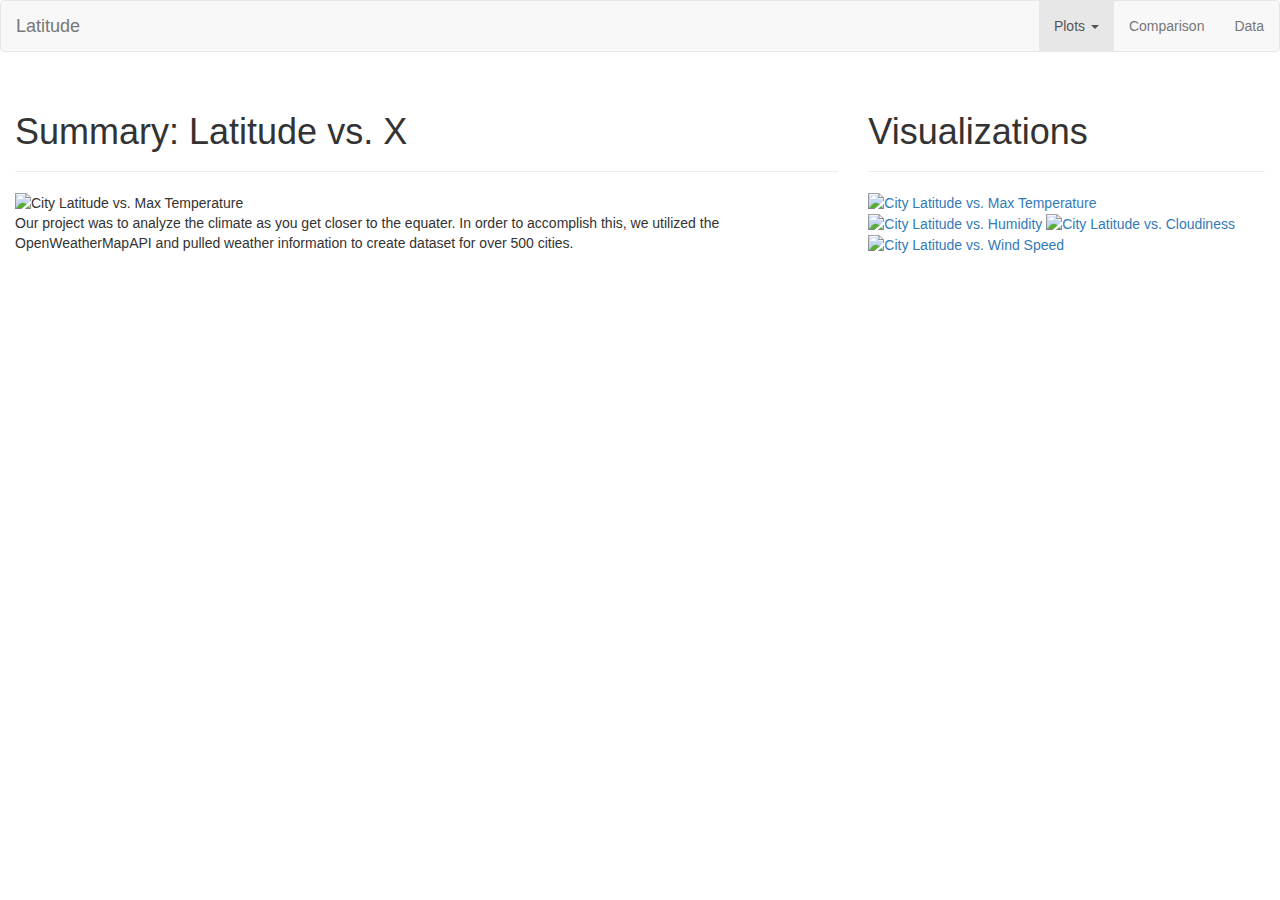
==== index.html @ d3aeb738 "index" ====
<!DOCTYPE html>
<html lang="en">

<head>
  <meta charset="UTF-8">
  <title>Latitude Analysis Dashboard with Attitude</title>
  <link rel="stylesheet" href="https://maxcdn.bootstrapcdn.com/bootstrap/3.3.7/css/bootstrap.min.css" integrity="sha384-BVYiiSIFeK1dGmJRAkycuHAHRg32OmUcww7on3RYdg4Va+PmSTsz/K68vbdEjh4u" crossorigin="anonymous">
  <link rel="stylesheet" href="style.css">
</head>
<nav class="navbar navbar-default">
  <div class="container-fluid"></div>
    <div class="navbar-header">
      <button type="button" class="navbar-toggle collapsed" data-toggle="collapse" data-target="#bs-example-navbar-collapse-1" aria-expanded="false">
      <span class="sr-only">Toggle navigation</span>
      <span class="icon-bar"></span>
      <span class="icon-bar"></span>
      <span class="icon-bar"></span>
    </button>
    <a class="navbar-brand" href="index.html"><span class="lat">Latitude</a>
    </div>
    <div class="collapse navbar-collapse" id="bs-example-navbar-collapse-1">
      <ul class="nav navbar-nav navbar-right">
         <li class="active">
          <a href="#" class="dropdown-toggle" data-toggle="dropdown" role="button" aria-haspopup="true" aria-expanded="false">Plots <span class="caret"></span></a>
          <ul class="dropdown-menu">
            <li><a data-toggle="collapse" data-target=".in" href="maxtempviz.html">Max Temperature</a></li>
            <li><a data-toggle="collapse" data-target=".in" href="humidity.html">Humidity</a></li>
            <li><a data-toggle="collapse" data-target=".in" href="cloudy.html">Clouds</a></li>
            <li><a data-toggle="collapse" data-target=".in"href="windy.html">Winds</a></li>
          </ul>
        <li><a href="comparison.html">Comparison</a></li>
        <li><a href="datatable.html">Data</a></li>
        </li>
      </ul>
    </div>
  </div>
</nav>
<div class="content">
    <div class="container-fluid">
        <div class="row">
            <div class="col-sm-12 col-md-8">
                <div class="box">
                    <div class="page-header">
                        <h1 class="title">Summary: Latitude vs. X</h1>
                    </div>
                    <div class="box">
                        <img src="./Resources/assets/images/Fig1.png" alt="City Latitude vs. Max Temperature" height="300" width="300" aria-orientation="left">
                        <p class="category" aria-orientation="right"> Our project was to analyze the climate as you get closer to the equater. In order to accomplish this, we utilized the OpenWeatherMapAPI and pulled weather information to create dataset for over 500 cities.
                        </p>
                    </div>
                </div>
            </div>

            <div class="col-sm-12 col-md-4">
                <div class="box">
                    <div class="page-header">
                        <h1 class="title">Visualizations</h1>
                    </div>
                    <div class="box">
                       <a href="maxtempviz.html"><img src="./Resources/assets/images/Fig1.png" alt="City Latitude vs. Max Temperature" height="160" width="160"></a>
                       <a href="humidity.html"><img src="./Resources/assets/images/Fig2.png" alt="City Latitude vs. Humidity" height="160" width="160"></a>
                       <a href="cloudy.html"><img src="./Resources/assets/images/Fig3.png" alt="City Latitude vs. Cloudiness" height="160" width="160"></a>
                       <a href="windy.html"><img src="./Resources/assets/images/Fig4.png" alt="City Latitude vs. Wind Speed" height="160" width="160"></a>
                    </div>
                </div>
            </div>
        </div>
    </div>
</div>
</div>
</body>
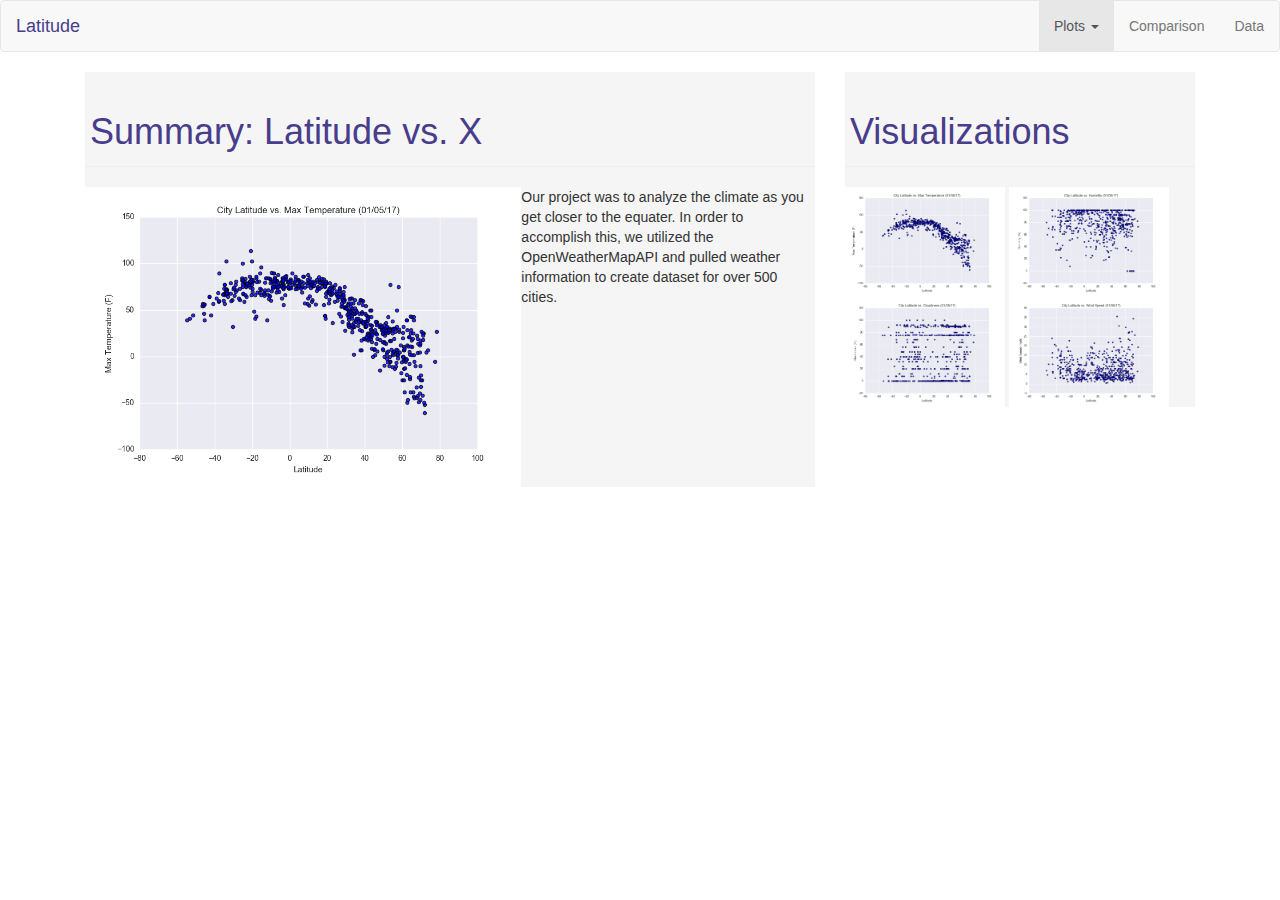
==== commit 273c385c: "it's alright" ====
--- a/index.html
+++ b/index.html
@@ -35,7 +35,7 @@
     </div>
   </div>
 </nav>
-<div class="content">
+<div class="container">
     <div class="container-fluid">
         <div class="row">
             <div class="col-sm-12 col-md-8">
@@ -43,10 +43,11 @@
                     <div class="page-header">
                         <h1 class="title">Summary: Latitude vs. X</h1>
                     </div>
-                    <div class="box">
-                        <img src="./Resources/assets/images/Fig1.png" alt="City Latitude vs. Max Temperature" height="300" width="300" aria-orientation="left">
-                        <p class="category" aria-orientation="right"> Our project was to analyze the climate as you get closer to the equater. In order to accomplish this, we utilized the OpenWeatherMapAPI and pulled weather information to create dataset for over 500 cities.
-                        </p>
+                    <div class="box pull-left">
+                    <p class="category" aria-orientation="right">
+                    <img class="pull-left" src="./Resources/assets/images/Fig1.png" alt="City Latitude vs. Max Temperature" height="300" aria-orientation="left">
+                    Our project was to analyze the climate as you get closer to the equater. In order to accomplish this, we utilized the OpenWeatherMapAPI and pulled weather information to create dataset for over 500 cities.
+                    </p>
                     </div>
                 </div>
             </div>
@@ -57,10 +58,10 @@
                         <h1 class="title">Visualizations</h1>
                     </div>
                     <div class="box">
-                       <a href="maxtempviz.html"><img src="./Resources/assets/images/Fig1.png" alt="City Latitude vs. Max Temperature" height="160" width="160"></a>
-                       <a href="humidity.html"><img src="./Resources/assets/images/Fig2.png" alt="City Latitude vs. Humidity" height="160" width="160"></a>
-                       <a href="cloudy.html"><img src="./Resources/assets/images/Fig3.png" alt="City Latitude vs. Cloudiness" height="160" width="160"></a>
-                       <a href="windy.html"><img src="./Resources/assets/images/Fig4.png" alt="City Latitude vs. Wind Speed" height="160" width="160"></a>
+                            <a href="maxtempviz.html"><img src="./Resources/assets/images/Fig1.png" alt="City Latitude vs. Max Temperature" width="160"></a>
+                            <a href="humidity.html"><img src="./Resources/assets/images/Fig2.png" alt="City Latitude vs. Humidity" width="160"></a>
+                            <a href="cloudy.html"><img src="./Resources/assets/images/Fig3.png" alt="City Latitude vs. Cloudiness"  width="160"></a>
+                            <a href="windy.html"><img src="./Resources/assets/images/Fig4.png" alt="City Latitude vs. Wind Speed"  width="160"></a>
                     </div>
                 </div>
             </div>
--- a/style.css
+++ b/style.css
@@ -0,0 +1,38 @@
+h1 {
+    font-size: 40 px;
+    color: darkslateblue;
+    margin: 5px;
+}
+h2 {
+    font-size: 25 px;
+    color: darkslategray;
+}
+p {
+    font-size: 20 px;
+}
+
+.box{
+    padding: 10 px;
+    align-content: center;
+    background: whitesmoke;
+}
+.lat{
+    color: darkslateblue;
+}
+
+@media (max-width: 480px) {
+    .navbar li {
+      padding: 10px;
+    }
+    .box {
+        margin-right: 20px;
+        margin-left: 20px;
+      }
+      .navbar ul {
+        visibility: hidden;
+      }
+      #nav-select {
+        visibility: visible;
+      }
+    }
+    